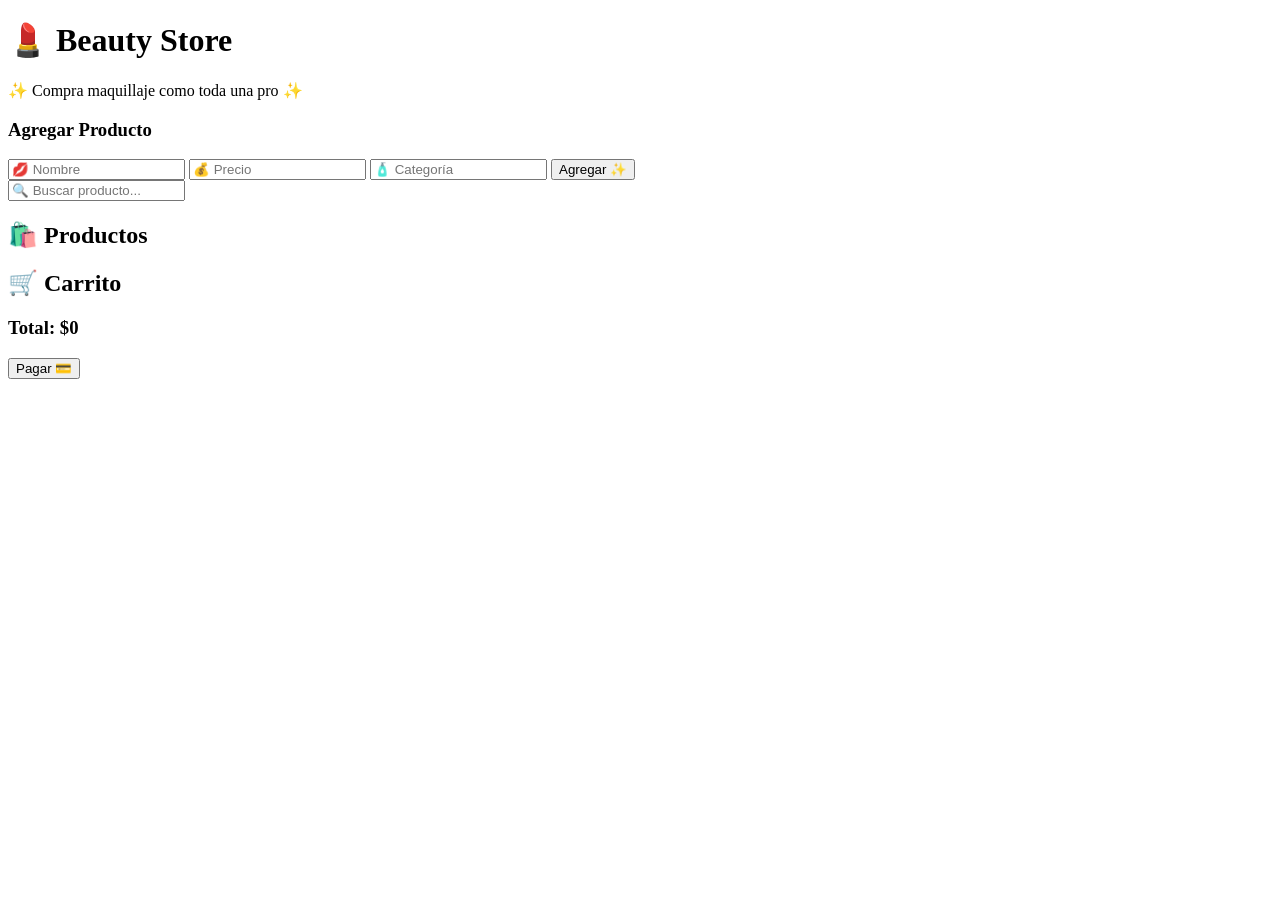
==== index.html @ 50288f50 "Create index.html" ====
<!DOCTYPE html>
<html lang="es">
<head>
    <meta charset="UTF-8">
    <title>💄 Beauty Store Pro</title>
    <link rel="stylesheet" href="estilos.css">

    <!-- 🌸 Fuente -->
    <link href="https://fonts.googleapis.com/css2?family=Poppins:wght@300;500;700&display=swap" rel="stylesheet">
</head>
<body>

<div class="container">

    <h1 class="titulo">💄 Beauty Store</h1>
    <p class="subtitulo">✨ Compra maquillaje como toda una pro ✨</p>

    <!-- FORM -->
    <div class="card">
        <h3>Agregar Producto</h3>
        <input type="text" id="nombre" placeholder="💋 Nombre">
        <input type="number" id="precio" placeholder="💰 Precio">
        <input type="text" id="categoria" placeholder="🧴 Categoría">
        <button id="btnAgregar">Agregar ✨</button>
    </div>

    <!-- BUSCADOR -->
    <input type="text" id="buscador" class="buscador" placeholder="🔍 Buscar producto...">

    <!-- PRODUCTOS -->
    <h2>🛍️ Productos</h2>
    <ul id="lista" class="lista"></ul>

    <!-- CARRITO -->
    <div class="card carrito">
        <h2>🛒 Carrito</h2>
        <ul id="carritoLista"></ul>
        <h3>Total: $<span id="total">0</span></h3>
        <button id="btnPagar">Pagar 💳</button>
    </div>

</div>

<script src="script.js"></script>
</body>
</html>
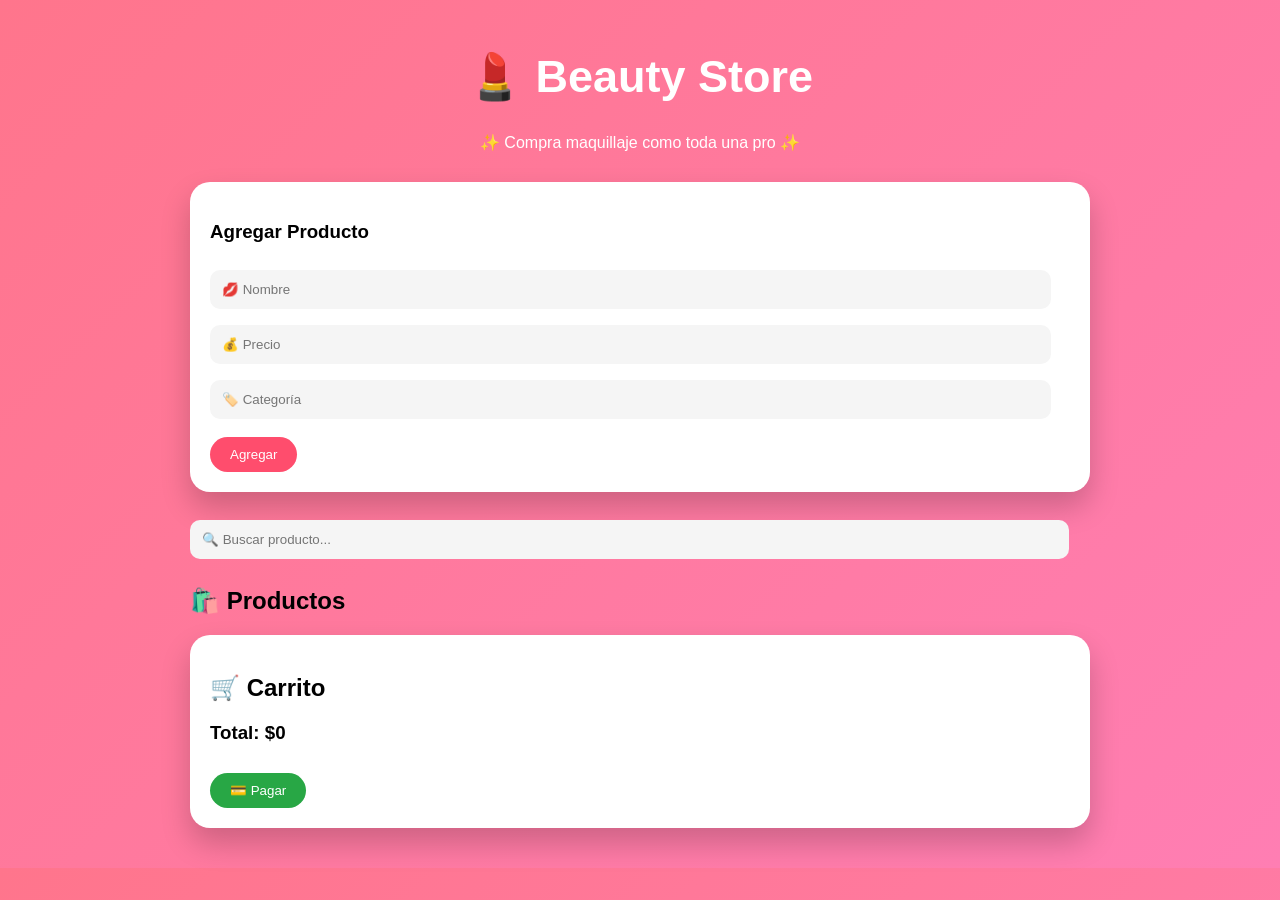
==== commit a36477a8: "Update index.html" ====
--- a/index.html
+++ b/index.html
@@ -3,44 +3,53 @@
 <head>
     <meta charset="UTF-8">
     <title>💄 Beauty Store Pro</title>
-    <link rel="stylesheet" href="estilos.css">
 
-    <!-- 🌸 Fuente -->
+    <!-- Estilos -->
+    <link rel="stylesheet" href="frontend/estilos.css">
+
+    <!-- Fuente -->
     <link href="https://fonts.googleapis.com/css2?family=Poppins:wght@300;500;700&display=swap" rel="stylesheet">
 </head>
 <body>
 
-<div class="container">
+    <div class="container">
 
-    <h1 class="titulo">💄 Beauty Store</h1>
-    <p class="subtitulo">✨ Compra maquillaje como toda una pro ✨</p>
+        <h1 class="titulo">💄 Beauty Store</h1>
+        <p class="subtitulo">✨ Compra maquillaje como toda una pro ✨</p>
 
-    <!-- FORM -->
-    <div class="card">
-        <h3>Agregar Producto</h3>
-        <input type="text" id="nombre" placeholder="💋 Nombre">
-        <input type="number" id="precio" placeholder="💰 Precio">
-        <input type="text" id="categoria" placeholder="🧴 Categoría">
-        <button id="btnAgregar">Agregar ✨</button>
+        <!-- FORMULARIO -->
+        <div class="card">
+            <h3>Agregar Producto</h3>
+
+            <input type="text" id="nombre" placeholder="💋 Nombre">
+            <input type="number" id="precio" placeholder="💰 Precio">
+            <input type="text" id="categoria" placeholder="🏷️ Categoría">
+
+            <button id="btnAgregar">Agregar</button>
+        </div>
+
+        <!-- BUSCADOR -->
+        <input type="text" id="buscador" placeholder="🔍 Buscar producto...">
+
+        <!-- PRODUCTOS -->
+        <h2>🛍️ Productos</h2>
+        <ul id="lista"></ul>
+
+        <!-- 🛒 CARRITO -->
+        <div class="card carrito">
+            <h2>🛒 Carrito</h2>
+
+            <ul id="carritoLista"></ul>
+
+            <h3>Total: $<span id="total">0</span></h3>
+
+            <button id="btnPagar">💳 Pagar</button>
+        </div>
+
     </div>
 
-    <!-- BUSCADOR -->
-    <input type="text" id="buscador" class="buscador" placeholder="🔍 Buscar producto...">
+    <!-- SCRIPT -->
+    <script src="frontend/script.js"></script>
 
-    <!-- PRODUCTOS -->
-    <h2>🛍️ Productos</h2>
-    <ul id="lista" class="lista"></ul>
-
-    <!-- CARRITO -->
-    <div class="card carrito">
-        <h2>🛒 Carrito</h2>
-        <ul id="carritoLista"></ul>
-        <h3>Total: $<span id="total">0</span></h3>
-        <button id="btnPagar">Pagar 💳</button>
-    </div>
-
-</div>
-
-<script src="script.js"></script>
 </body>
 </html>
--- a/frontend/estilos.css
+++ b/frontend/estilos.css
@@ -0,0 +1,131 @@
+body {
+    font-family: 'Poppins', sans-serif;
+    margin: 0;
+    background: linear-gradient(135deg, #ff758c, #ff7eb3);
+}
+
+/* CONTENEDOR */
+.container {
+    max-width: 900px;
+    margin: auto;
+    padding: 20px;
+}
+
+/* TITULOS */
+.titulo {
+    text-align: center;
+    color: white;
+    font-size: 45px;
+}
+
+.subtitulo {
+    text-align: center;
+    color: white;
+    margin-bottom: 30px;
+}
+
+/* CARD */
+.card {
+    background: white;
+    padding: 20px;
+    border-radius: 20px;
+    box-shadow: 0px 15px 30px rgba(0,0,0,0.2);
+    margin-bottom: 20px;
+}
+
+/* INPUTS */
+input {
+    width: 95%;
+    padding: 12px;
+    margin: 8px 0;
+    border-radius: 10px;
+    border: none;
+    background: #f5f5f5;
+}
+
+/* BOTONES */
+button {
+    padding: 10px 20px;
+    border: none;
+    border-radius: 20px;
+    cursor: pointer;
+    margin-top: 10px;
+}
+
+/* BOTON AGREGAR */
+#btnAgregar {
+    background: #ff4d6d;
+    color: white;
+}
+
+#btnAgregar:hover {
+    background: #ff1e4d;
+}
+
+/* BUSCADOR */
+.buscador {
+    width: 98%;
+    padding: 12px;
+    border-radius: 10px;
+    border: none;
+    margin-bottom: 20px;
+}
+
+/* LISTA PRODUCTOS */
+.lista {
+    list-style: none;
+    padding: 0;
+}
+
+.lista li {
+    background: white;
+    margin: 10px 0;
+    padding: 15px;
+    border-radius: 15px;
+    display: flex;
+    justify-content: space-between;
+    align-items: center;
+}
+
+/* BOTONES PRODUCTO */
+.lista button {
+    margin-left: 5px;
+}
+
+.btnEliminar {
+    background: #ff4d6d;
+    color: white;
+}
+
+.btnEliminar:hover {
+    background: #ff1e4d;
+}
+
+.btnCarrito {
+    background: #007bff;
+    color: white;
+}
+
+.btnCarrito:hover {
+    background: #0056b3;
+}
+
+/* CARRITO */
+.carrito ul {
+    list-style: none;
+    padding: 0;
+}
+
+.carrito li {
+    margin: 8px 0;
+}
+
+/* BOTON PAGAR */
+#btnPagar {
+    background: #28a745;
+    color: white;
+}
+
+#btnPagar:hover {
+    background: #1e7e34;
+}
